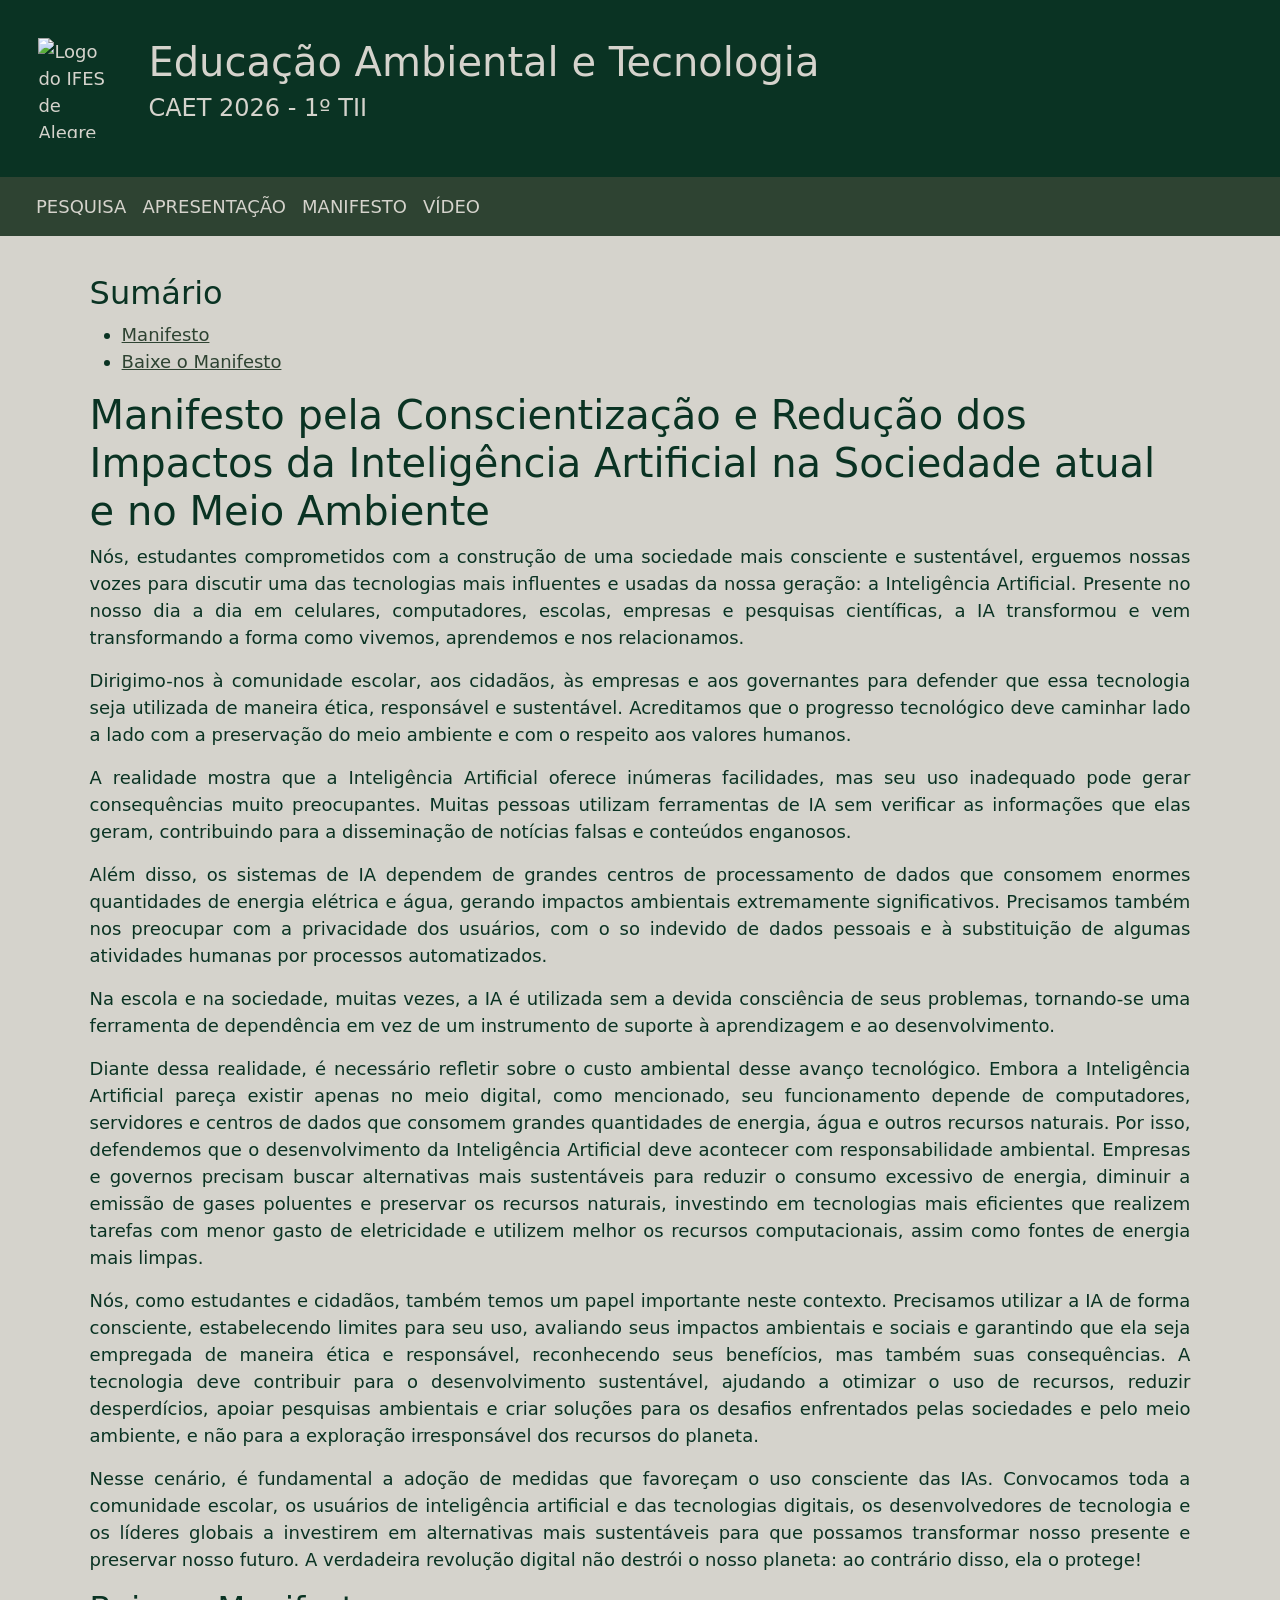
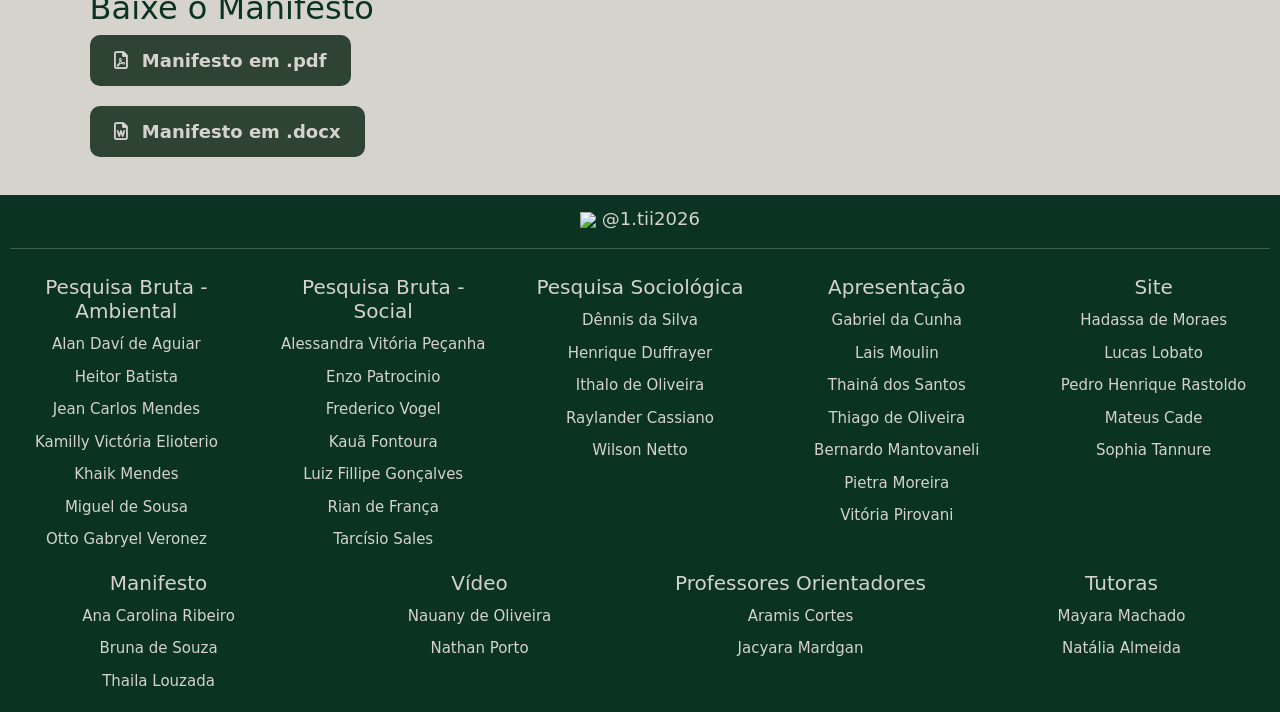
==== paginas/manifesto.html @ cc3a22a8 "código da Sophia adaptado + manifesto + visão geral" ====
<!DOCTYPE html>
<html lang="pt-BR">
<head>
    <meta charset="UTF-8">
    <meta name="viewport" content="width=device-width, initial-scale=1.0">
    
    <link rel="stylesheet" href="https://cdn.jsdelivr.net/npm/bootstrap@5.3.8/dist/css/bootstrap.min.css">
    <script src="https://cdn.jsdelivr.net/npm/bootstrap@5.3.8/dist/js/bootstrap.bundle.min.js" defer></script>
    <link rel="stylesheet" href="https://cdnjs.cloudflare.com/ajax/libs/font-awesome/6.0.0-beta3/css/all.min.css">
    <link rel="stylesheet" href="../static/style.css">

    <!-- Procurar alguma logo pra inserir na aba. A do ifes ou do caet, talvez -->
    <link rel="icon" href="../static/media/icon.png" type="image/x-icon">
    <title>Manifesto</title>
</head>

<body>
    <!-- HEADER comum para todas as páginas -->
     <header>
    <div id="logo">
            <a class="link" href="../index.html">
                <div class="row">
                    <img class="col" src="../static/media/logo-white.png" alt="Logo do IFES de Alegre" style="max-height: 100px; max-width: 100px; margin-right: 10px;">

                    <div class="nquebrar col">
                        <p class="h1">Educação Ambiental e Tecnologia</p>
                        <p class="h4">CAET 2026 - 1º TII</p>
                    </div>
                </div>
            </a>
        </div>
    <nav class="navbar navbar-expand-lg" style="background-color: #2e4332;">
      
  <div class="container-fluid">
    <a class="navbar-brand"></a>
    <button class="navbar-toggler" type="button" data-bs-toggle="collapse" data-bs-target="#navbarSupportedContent" aria-controls="navbarSupportedContent" aria-expanded="false" aria-label="Toggle navigation" style="background-color: #d5d3cc;">
      <span class="navbar-toggler-icon"></span>
    </button>
    <div class="collapse navbar-collapse" id="navbarSupportedContent">
      <ul class="navbar-nav me-auto mb-2 mb-lg-0">
        <li><a class="nav-link active link text-uppercase" aria-current="page" style="color: #d5d3cc;" href="./pesquisa.html">Pesquisa</a></li>
        <li><a class="nav-link active link text-uppercase" aria-current="page" style="color: #d5d3cc;" href="./slides.html">Apresentação</a></li>
        <li><a class="nav-link active link text-uppercase" aria-current="page" style="color: #d5d3cc;" href="./manifesto.html">Manifesto</a></li>
        <li><a class="nav-link active link text-uppercase" aria-current="page" style="color: #d5d3cc;" href="./video.html">Vídeo</a></li>
      </ul>
    </div>
  </div>
</nav>
    </header>

    <main>
        <div id="sumario">
            <h2>Sumário</h2>
            <ul>
                <li><a href="#manifesto">Manifesto</a></li>
                <li><a href="#download">Baixe o Manifesto</a></li>
            </ul>
        </div>

        <div id="manifesto">
            <h1>Manifesto pela Conscientização e Redução dos Impactos da Inteligência Artificial na Sociedade atual e no Meio Ambiente</h1>

            <p>Nós, estudantes comprometidos com a construção de uma sociedade mais consciente e sustentável, erguemos nossas vozes para discutir 
                uma das tecnologias mais influentes e usadas da nossa geração: a Inteligência Artificial. Presente no nosso dia a dia em celulares, 
                computadores, escolas, empresas e pesquisas científicas, a IA transformou e vem transformando a forma como vivemos, aprendemos e nos 
                relacionamos.</p>
            <p>Dirigimo-nos à comunidade escolar, aos cidadãos, às empresas e aos governantes para defender que essa tecnologia seja utilizada de 
                maneira ética, responsável e sustentável. Acreditamos que o progresso tecnológico deve caminhar lado a lado com a preservação do meio 
                ambiente e com o respeito aos valores humanos.</p>
            <p>A realidade mostra que a Inteligência Artificial oferece inúmeras facilidades, mas seu uso inadequado pode gerar consequências muito 
                preocupantes. Muitas pessoas utilizam ferramentas de IA sem verificar as informações que elas geram, contribuindo para a disseminação 
                de notícias falsas e conteúdos enganosos.</p>
            <p>Além disso, os sistemas de IA dependem de grandes centros de processamento de dados que consomem enormes quantidades de energia elétrica 
                e água, gerando impactos ambientais extremamente significativos. Precisamos também nos preocupar com a privacidade dos usuários, com o 
                so indevido de dados pessoais e à substituição de algumas atividades humanas por processos automatizados.</p>
            <p>Na escola e na sociedade, muitas vezes, a IA é utilizada sem a devida consciência de seus problemas, tornando-se uma ferramenta de 
                dependência em vez de um instrumento de suporte à aprendizagem e ao desenvolvimento.</p>
            <p>Diante dessa realidade, é necessário refletir sobre o custo ambiental desse avanço tecnológico. Embora a Inteligência Artificial pareça 
                existir apenas no meio digital, como mencionado, seu funcionamento depende de computadores, servidores e centros de dados que consomem 
                grandes quantidades de energia, água e outros recursos naturais. Por isso, defendemos que o desenvolvimento da Inteligência Artificial 
                deve acontecer com responsabilidade ambiental. Empresas e governos precisam buscar alternativas mais sustentáveis para reduzir o consumo 
                excessivo de energia, diminuir a emissão de gases poluentes e preservar os recursos naturais, investindo em tecnologias mais eficientes 
                que realizem tarefas com menor gasto de eletricidade e utilizem melhor os recursos computacionais, assim como fontes de energia mais limpas.</p>
            <p>Nós, como estudantes e cidadãos, também temos um papel importante neste contexto. Precisamos utilizar a IA de forma consciente, 
                estabelecendo limites para seu uso, avaliando seus impactos ambientais e sociais e garantindo que ela seja empregada de maneira ética e 
                responsável, reconhecendo seus benefícios, mas também suas consequências. A tecnologia deve contribuir para o desenvolvimento sustentável, 
                ajudando a otimizar o uso de recursos, reduzir desperdícios, apoiar pesquisas ambientais e criar soluções para os desafios enfrentados pelas 
                sociedades e pelo meio ambiente, e não para a exploração irresponsável dos recursos do planeta.</p>
            <p>Nesse cenário, é fundamental a adoção de medidas que favoreçam o uso consciente das IAs. Convocamos toda a comunidade escolar, os usuários 
                de inteligência artificial e das tecnologias digitais, os desenvolvedores de tecnologia e os líderes globais a investirem em alternativas
                 mais sustentáveis para que possamos transformar nosso presente e preservar nosso futuro. A verdadeira revolução digital não destrói o nosso 
                 planeta: ao contrário disso, ela o protege!</p>
        </div>

        <div id="download">
            <h2>Baixe o Manifesto</h2>
            <ul>
                <li><a href="../static/manifesto.pdf" download="manifesto_1tii_2026.pdf"><i class="fa-regular fa-file-pdf"></i> Manifesto em .pdf</a></li>
                <li><a href="../static/manifesto.docx" download="manifesto_1tii_2026.docx"><i class="fa-regular fa-file-word"></i> Manifesto em .docx</a></li>
            </ul>
        </div>
    </main>
   

    <!-- FOOTER comum para todas as páginas -->
    <footer>
        <a class="link" href="https://www.instagram.com/1.tii2026?igsi=MTVlNDA4eHcwYzZ4" target="_blank">        
            <img src="../static/media/instagram.png" style="max-height: 20px;">
            @1.tii2026</a>

            <hr>

        <div class="row">
            <div class="col">
                <ul>
                    <li><h5>Pesquisa Bruta - Ambiental</h5></li>
                    <li>Alan Daví de Aguiar</li>
                    <li>Heitor Batista</li>
                    <li>Jean Carlos Mendes</li>
                    <li>Kamilly Victória Elioterio</li>
                    <li>Khaik Mendes</li>
                    <li>Miguel de Sousa</li>
                    <li>Otto Gabryel Veronez</li>
                </ul>
            </div>

            <div class="col">
                <ul>
                    <li><h5>Pesquisa Bruta - Social</h5></li>
                    <li>Alessandra Vitória Peçanha</li>
                    <li>Enzo Patrocinio</li>
                    <li>Frederico Vogel</li>
                    <li>Kauã Fontoura</li>
                    <li>Luiz Fillipe Gonçalves</li>
                    <li>Rian de França</li>
                    <li>Tarcísio Sales</li>
                </ul>
            </div>

            <div class="col">
                <ul>
                    <li><h5>Pesquisa Sociológica</h5>
                    <li>Dênnis da Silva</li>
                    <li>Henrique Duffrayer</li>
                    <li>Ithalo de Oliveira</li>
                    <li>Raylander Cassiano</li>
                    <li>Wilson Netto</li>
                </ul>
            </div>

            <div class="col">
                <ul>
                    <li><h5>Apresentação</h5></li>
                    <li>Gabriel da Cunha</li>
                    <li>Lais Moulin</li>
                    <li>Thainá dos Santos</li>
                    <li>Thiago de Oliveira</li>
                    <li>Bernardo Mantovaneli</li>
                    <li>Pietra Moreira</li>
                    <li>Vitória Pirovani</li>
                </ul>
            </div>

            <div class="col">
                <ul>
                    <li><h5>Site</h5></li>
                    <li>Hadassa de Moraes</li>
                    <li>Lucas Lobato</li>
                    <li>Pedro Henrique Rastoldo</li>
                    <li>Mateus Cade</li>
                    <li>Sophia Tannure</li>
                </ul>
            </div>

            <div class="col">
                <ul>
                    <li><h5>Manifesto</h5></li>
                    <li>Ana Carolina Ribeiro</li>
                    <li>Bruna de Souza</li>
                    <li>Thaila Louzada</li>
                </ul>
            </div>

            <div class="col">
                <ul>
                    <li><h5>Vídeo</h5></li>
                    <li>Nauany de Oliveira</li>
                    <li>Nathan Porto</li>
                </ul>
            </div>

            <div class="col">
                <ul>
                    <li><h5>Professores Orientadores</h5></li>
                    <li>Aramis Cortes</li>
                    <li>Jacyara Mardgan</li>
                </ul>
            </div>

            <div class="col">
                <ul>
                    <li><h5>Tutoras</h5></li>
                    <li>Mayara Machado</li>
                    <li>Natália Almeida</li>
                </ul>
            </div>
        </div>
    </footer>
</body>
</html>
---- static/style.css ----
/* Para padronizar entre os navegadores */
* {
    margin: 0;
    padding: 0;
    box-sizing: border-box;
}

html, body {
    max-width: 100%;
    overflow-x: hidden; /* Oculta qualquer vazamento horizontal residual */
}

:root{
    /*
    --bl: #0a3323;
    --cy: #45512f;*/
    --bl: #0a3323;
    --cy: #2e4332;
    --wh: #d5d3cc;
}

/* GERAL */
body {
    font-size: 18px;
}

header{
    background-color: var(--bl);
    color: var(--wh);
}

a {
    color: var(--cy);
}

#logo {
    display: flex;
    flex-direction: row;
    align-items: center;
    padding: 3%;
}

#logo .nquebrar{
    white-space: nowrap;
}

footer{
    text-align: center;
    background-color: var(--bl);
    color: var(--wh);
    padding: 10px;
}

footer .col{
    min-width: 250px;
}

footer .row {
    justify-content: center;
}

footer ul {
    list-style-type: none;
    padding-left: 0; /* Remove o recuo padrão do Bootstrap/navegador */
    margin: 0;
}

footer li{
    font-size: 15px;
    margin: 10px;
}

footer a:hover {
    border: 2px solid var(--wh);
    border-radius: 5px;
    border-radius: 5px;
    padding: 4px 14px 8px;
    transition: 0.3s ease;
}

main{
    padding-bottom: 10px;
    padding: 3% 7%;
    min-height: 100vh;

    background-color: var(--wh);
    color: var(--bl);
}

main.pagina-video {
    display: flex;
    flex-direction: column;
    align-items: center;
    text-align: center;
}

/* Banner responsivo que não distorce */
.banner-topo {
    width: 100%;
    height: 300px;
    object-fit: cover;
    object-position: 50% 30%;    /* Foca mais no teto e corta a parte de baixo */
    /* ou: object-position: bottom center; (foca no chão) */
    /* ou: object-position: 50% 30%; (ajuste fino em porcentagem) */
    display: block;
}

.state{
    text-decoration: none;
}

.link {
    text-decoration: none;
    color: inherit;
}

#download ul, #downloadslide ul{
    list-style: none;
    padding: 0;
    margin: 0;
    display: flex;
    flex-direction: column;
    gap: 20px;
    flex-wrap: wrap;
}

#download li a, #downloadslide li a{
    display: inline-block;
    background-color: #2e4332;
    color: #d5d3cc;
    padding: 12px 24px;
    border-radius: 10px;
    text-decoration: none;
    font-weight: bold;
    transition: background-color 0.2s ease, transform 0.2s ease;
}

#download li a:hover, #downloadslide li a:hover{
    background-color: #1e2d22;
    color: #ffffff;
    transform: translateY(-2px);
}

#download i, #downloadslide i{
    margin-right: 8px;
}

/* PESQUISA */
main div p, main div li{
    text-align: justify;
}

#mapa {
    background-color: rgba(255, 255, 255, 0.25);
    border-radius: 16px;
    padding: 25px;
    margin-bottom: 40px;
    box-shadow: 0 4px 15px rgba(0, 0, 0, 0.10);
}


.estado_info {
    min-height: 200px;
    display: flex;
    flex-direction: column;
    justify-content: center;
    align-items: center;
    padding: 25px;
    background-color: rgba(255, 255, 255, 0.35);
    border-radius: 14px;
    box-shadow: 0 3px 12px rgba(0, 0, 0, 0.08);
    text-align: center;
}

.titulo-estado-container {
    display: flex;
    align-items: center;
    justify-content: center;
    gap: 10px;
    margin-bottom: 12px;
}

#bandeira_estado {
    display: none;
    width: 32px;
    height: auto;
    border-radius: 3px;
    box-shadow: 0 1px 4px rgba(0,0,0,0.25);
    object-fit: cover;
}

#estado_nome {
    color: var(--bl);
    font-weight: bold;
    margin: 0;
}

#dado {
    font-size: 17px;
    line-height: 1.5;
    margin-bottom: 15px;
}

#container-grafico-estado {
    display: none;
    width: 100%;
    max-width: 280px;
    margin: 10px auto 0;
}

/* Container com a mesma cor do fundo, mas delimitado */
.grafico-card {
    position: relative;
    width: 100%;
    padding: 15px;
    background-color: var(--wh);                  /* Mesma cor bege/acinzentada do site */
    border-radius: 8px;
    border: 1px solid rgba(10, 51, 35, 0.15);     /* Borda discreta no tom verde do site */
    box-shadow: 0 4px 10px rgba(0, 0, 0, 0.08);   /* Sombra suave para dar relevo */
}

/* APRESENTAÇÃO */

#slide {
    display: flex;
    flex-direction: row;
}

#carouselExampleIndicators {
    max-width: 60%;
    border: 1px solid var(--cy);
    padding: 0;
}

#downloadslide {
    margin-left: 30px;
}

@media (max-width: 768px) {
    .banner-topo {
        height: 180px; /* Fica proporcional e harmonioso no mobile */
    }

#logo .nquebrar{
    white-space: wrap;
}

#download ul, #downloadslide ul {
    flex-direction: column;
    gap: 10px;
}

#download li a, #downloadslide li a{
    display: block;
    text-align: center;
}

/* VIDEO */

#video {
    width: 100%;
    display: flex;
    justify-content: center;
    margin-bottom: 15px;
}

#video video {
    max-width: 100%;
    height: auto;
}

/* APRESENTAÇÃO */
#slide {
    flex-direction: column;
}

#carouselExampleIndicators {
    max-width: 100%;
}

#downloadslide {
    margin-left: 0;
    margin-top: 20px;
}
}
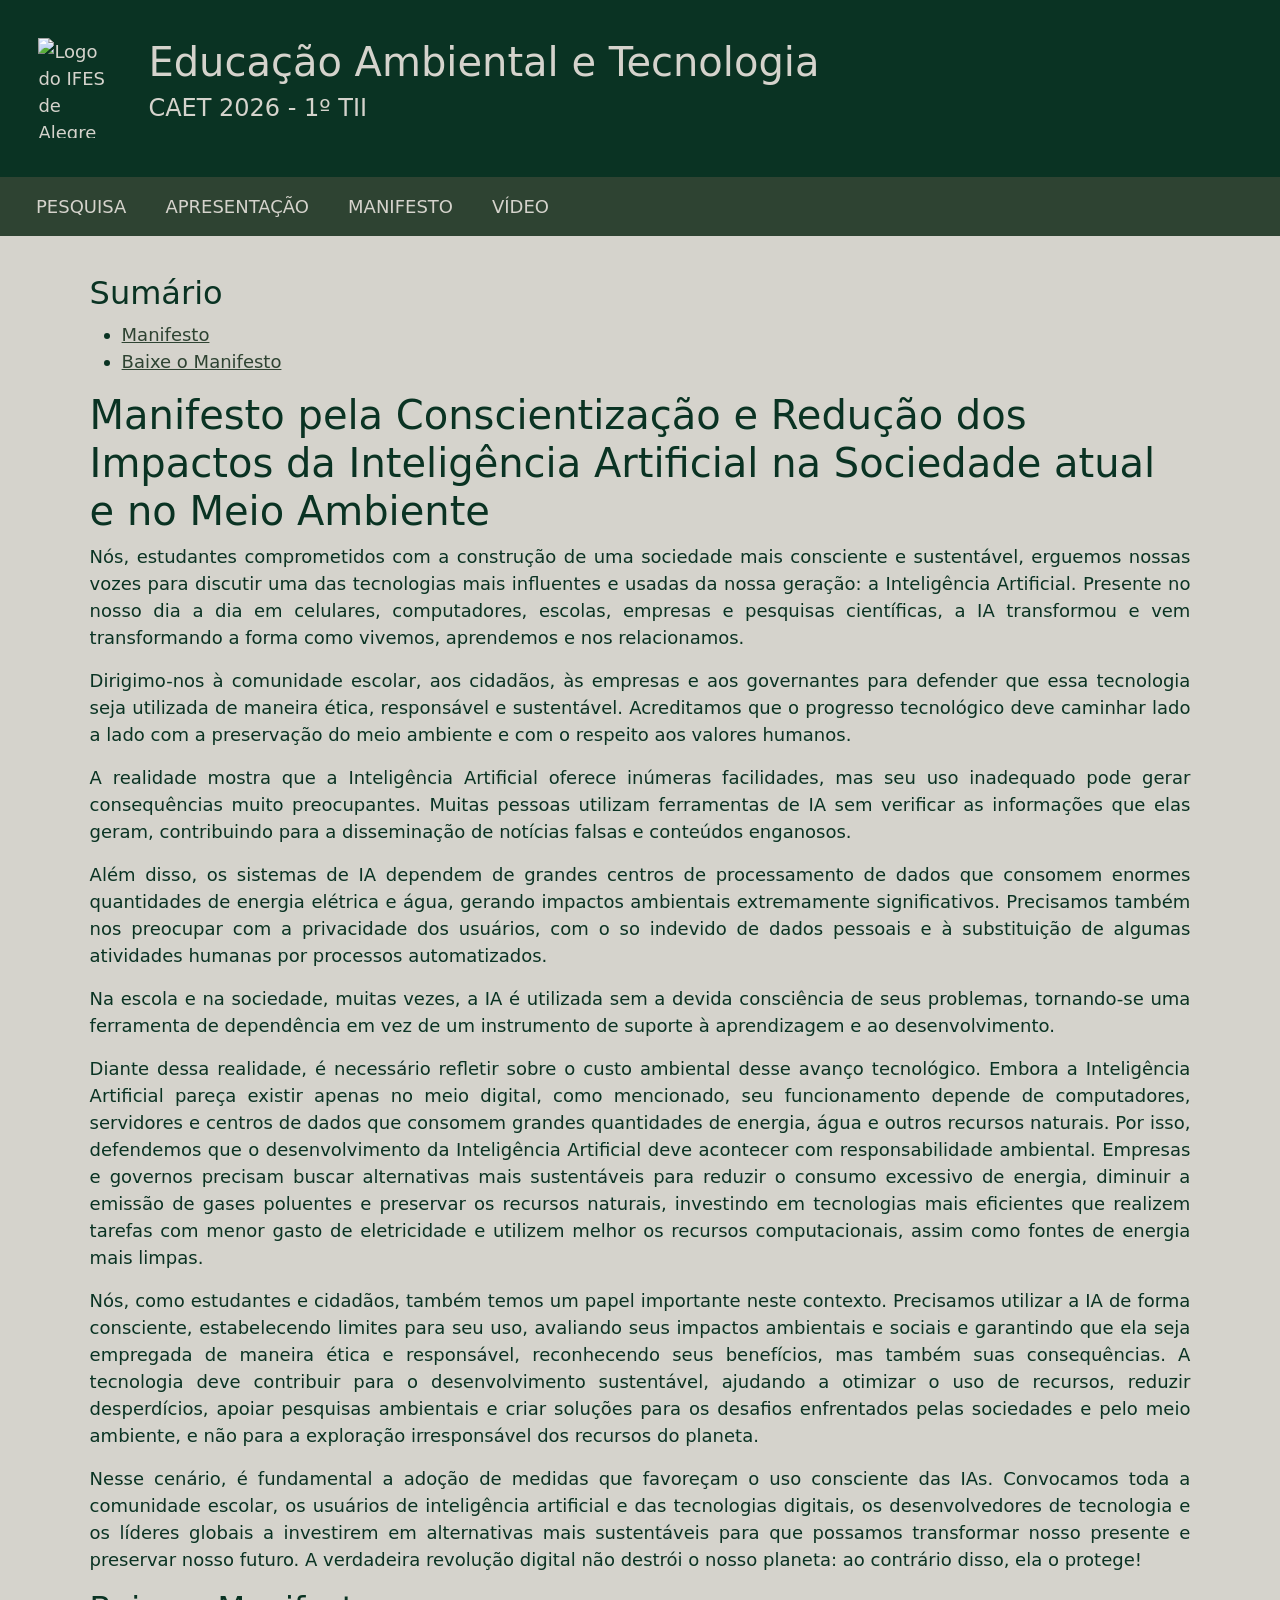
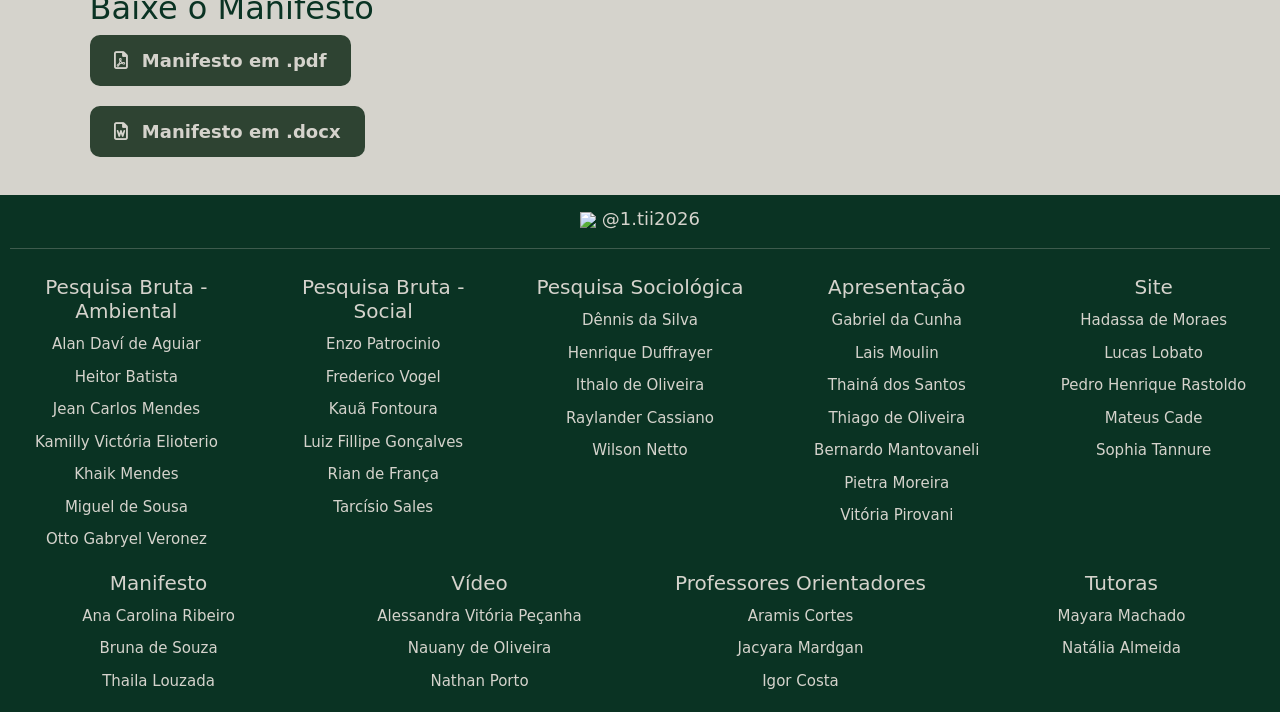
==== commit af0174be: "slides + footer" ====
--- a/paginas/manifesto.html
+++ b/paginas/manifesto.html
@@ -105,7 +105,7 @@
     <!-- FOOTER comum para todas as páginas -->
     <footer>
         <a class="link" href="https://www.instagram.com/1.tii2026?igsi=MTVlNDA4eHcwYzZ4" target="_blank">        
-            <img src="../static/media/instagram.png" style="max-height: 20px;">
+            <img src="./static/media/instagram.png" style="max-height: 20px;">
             @1.tii2026</a>
 
             <hr>
@@ -127,7 +127,6 @@
             <div class="col">
                 <ul>
                     <li><h5>Pesquisa Bruta - Social</h5></li>
-                    <li>Alessandra Vitória Peçanha</li>
                     <li>Enzo Patrocinio</li>
                     <li>Frederico Vogel</li>
                     <li>Kauã Fontoura</li>
@@ -160,6 +159,7 @@
                     <li>Vitória Pirovani</li>
                 </ul>
             </div>
+            
 
             <div class="col">
                 <ul>
@@ -184,6 +184,7 @@
             <div class="col">
                 <ul>
                     <li><h5>Vídeo</h5></li>
+                    <li>Alessandra Vitória Peçanha</li>
                     <li>Nauany de Oliveira</li>
                     <li>Nathan Porto</li>
                 </ul>
@@ -194,6 +195,7 @@
                     <li><h5>Professores Orientadores</h5></li>
                     <li>Aramis Cortes</li>
                     <li>Jacyara Mardgan</li>
+                    <li>Igor Costa</li>
                 </ul>
             </div>
 
--- a/static/style.css
+++ b/static/style.css
@@ -11,9 +11,6 @@
 }
 
 :root{
-    /*
-    --bl: #0a3323;
-    --cy: #45512f;*/
     --bl: #0a3323;
     --cy: #2e4332;
     --wh: #d5d3cc;
@@ -124,7 +121,7 @@
     flex-wrap: wrap;
 }
 
-#download li a, #downloadslide li a{
+#download li a, #downloadslide li a, .b{
     display: inline-block;
     background-color: #2e4332;
     color: #d5d3cc;
@@ -135,7 +132,7 @@
     transition: background-color 0.2s ease, transform 0.2s ease;
 }
 
-#download li a:hover, #downloadslide li a:hover{
+#download li a:hover, #downloadslide li a:hover, .b:hover{
     background-color: #1e2d22;
     color: #ffffff;
     transform: translateY(-2px);
@@ -150,14 +147,13 @@
     text-align: justify;
 }
 
-#mapa {
+#mapa, .area {
     background-color: rgba(255, 255, 255, 0.25);
     border-radius: 16px;
     padding: 25px;
     margin-bottom: 40px;
     box-shadow: 0 4px 15px rgba(0, 0, 0, 0.10);
 }
-
 
 .estado_info {
     min-height: 200px;
@@ -213,17 +209,23 @@
     position: relative;
     width: 100%;
     padding: 15px;
-    background-color: var(--wh);                  /* Mesma cor bege/acinzentada do site */
+    background-color: rgba(255, 255, 255, 0.25);
     border-radius: 8px;
     border: 1px solid rgba(10, 51, 35, 0.15);     /* Borda discreta no tom verde do site */
     box-shadow: 0 4px 10px rgba(0, 0, 0, 0.08);   /* Sombra suave para dar relevo */
 }
 
 /* APRESENTAÇÃO */
+#abertura {
+    display: flex;
+    flex-direction: row;
+    column-gap: 20px;
+}
 
 #slide {
     display: flex;
     flex-direction: row;
+    column-gap: 20px;
 }
 
 #carouselExampleIndicators {
@@ -232,8 +234,15 @@
     padding: 0;
 }
 
-#downloadslide {
-    margin-left: 30px;
+.navbar-nav{
+    column-gap: 5%;
+}
+
+.navbar-nav li a:hover{
+    background-color: #1e2d22;
+    color: #ffffff;
+    border-radius: 10px;
+    transition: 0.3s ease;
 }
 
 @media (max-width: 768px) {
@@ -270,6 +279,11 @@
 }
 
 /* APRESENTAÇÃO */
+#abertura {
+    flex-direction: column;
+    column-gap: 0px;
+}
+
 #slide {
     flex-direction: column;
 }
